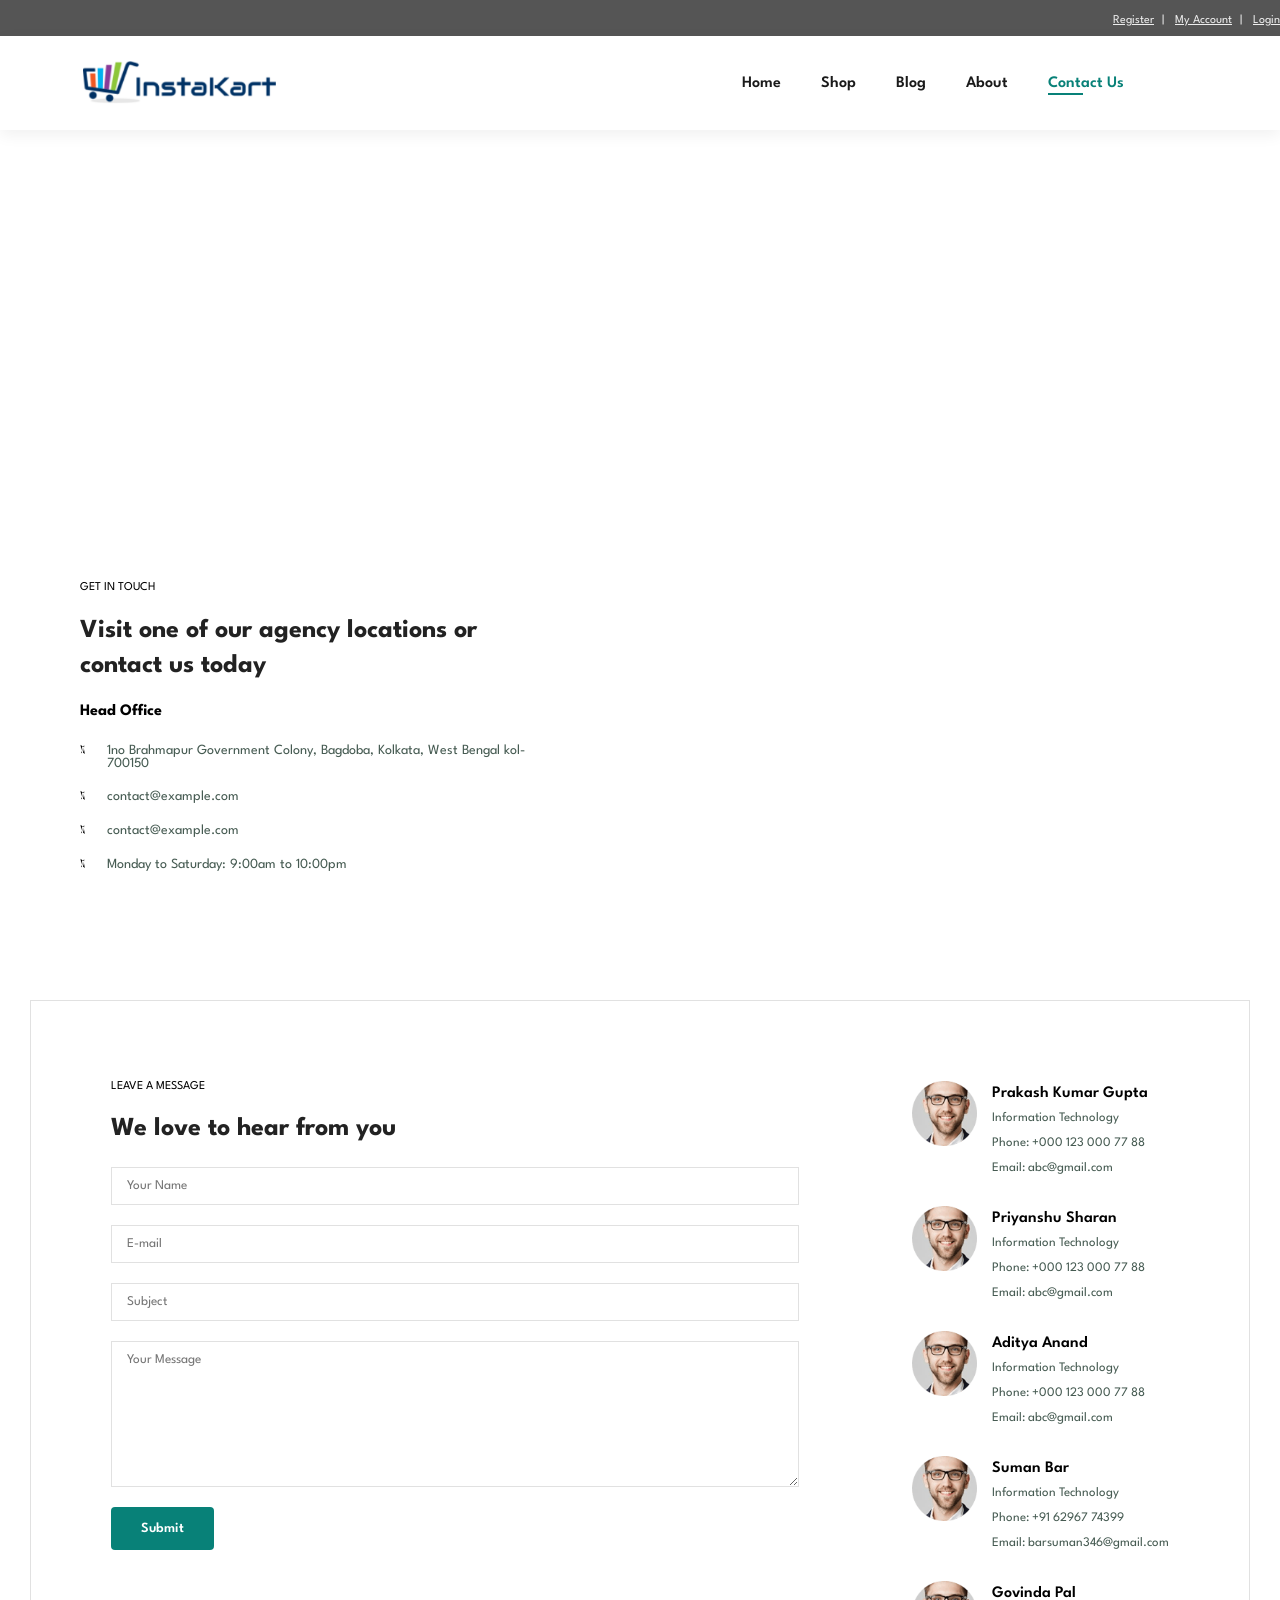
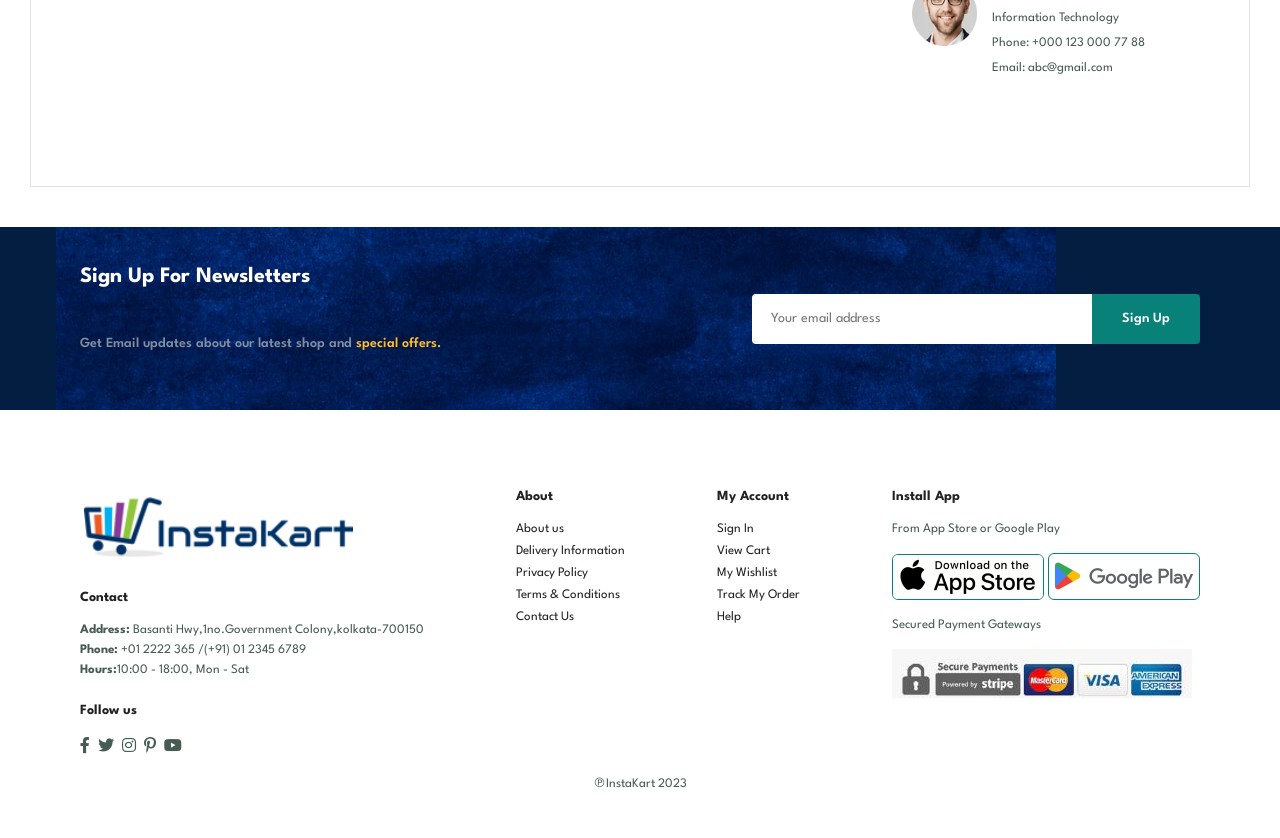
==== contact.html @ f8ef73f0 "INSTAKART Website" ====
<!DOCTYPE html>
<html lang="en">

<head>
    <meta charset="UTF-8">
    <meta http-equiv="X-UA-Compatible" content="IE=edge">
    <meta name="viewport" content="width=device-width, initial-scale=1.0">
    <title>InstaKart</title>
    <link rel="stylesheet" href="https://pro.fontawesome.com/releases/v5.10.0/css/all.css" />
    <link rel="stylesheet" href="style.css">
</head>

<body>

    <div id="top">
       
        <div class="container">
            
            <div class="col-md-6 offer">
                                
            </div>
            
            <div class="col-md-6">
                
                <ul class="menu">
                    
                    <li>
                        <a href="register_form.html">Register</a>
                    </li>
                    <li>
                        <a href="index.html">My Account</a>
                    </li>
                    <li>
                        <a href="login_form.html">Login</a>
                    </li>
                    
                </ul>
                
            </div>
            
        </div>
        
    </div>

    <section id="header">
        <a href="#"><img src="img/logo3.png" class="logo" alt=""></a>
    <div>
        <ul id="navbar">
            <li><a href="index.html">Home</a></li>
            <li><a  href="shop.html">Shop</a></li>
            <li><a href="blog.html">Blog</a></li>
            <li><a href="About.html">About</a></li>
            <li><a class="active" href="contact.html">Contact Us</a></li>
            <li id="lg-bag"><a href="cart.html"><i class="far fa-shopping-bag"></i></a></li>
            <a href="#" id="close"><i class="fa fa-times"></i></a>
    
        </ul>
    </div>
    <div id="mobile">
        <a href="cart.html"><i class="far fa-shopping-bag"></i></a>
        <i id="bar" class="fas fa-outdent"></i>
    </div>
    </section>
    <section id="page-header" class="contact-header">
        <h2>#let's_talk</h2>

        <p>LEAVE A MESSAGE, We love to hear from you!</p>

    </section>
    <section id="contact-details" class="section-p1">
        <div class="details">
            <span>GET IN TOUCH</span>
            <h2>Visit one of our agency locations or contact us today</h2>
            <h3>Head Office</h3>

            <div>
                <li>
                    <i class="fal fa-map"></i>
                    <p>1no Brahmapur Government Colony, Bagdoba, Kolkata, West Bengal kol-700150 </p>
                </li>
                <li>
                    <i class="fal fa-envelope"></i>
                    <p>contact@example.com</p>
                </li>
                <li>
                    <i class="fal fa-phone-alt"></i>
                    <p>contact@example.com</p>
                </li>
                <li>
                    <i class="fal fa-clock"></i>
                    <p>Monday to Saturday: 9:00am to 10:00pm</p>
                </li>
            </div>
        </div>
        <div class="map">
            <iframe
                src="https://www.google.com/maps/embed?pb=!1m18!1m12!1m3!1d14742.144108200806!2d88.45215622484382!3d22.521584684654076!2m3!1f0!2f0!3f0!3m2!1i1024!2i768!4f13.1!3m3!1m2!1s0x3a0274a1c0115249%3A0x975599390971e184!2sBengal%20Institute%20Of%20Technology!5e0!3m2!1sen!2sin!4v1680190437422!5m2!1sen!2sin"
                width="600" height="450" style="border:0;" allowfullscreen="" loading="lazy"
                referrerpolicy="no-referrer-when-downgrade"></iframe>
        </div>
    </section>

    <section id="form-details">
        <form action="">
            <span>LEAVE A MESSAGE</span>
            <h2>We love to hear from you</h2>
            <input type="text" placeholder="Your Name">
            <input type="text" placeholder="E-mail">
            <input type="text" placeholder="Subject">
            <textarea name="" id="" cols="30" rows="10" placeholder="Your Message"></textarea>
            <button class="normal">Submit</button>
        </form>
        <div class="people">
            <div>
                <img src="img/img/people/2.png" alt="">
                <p><span>Prakash Kumar Gupta</span> Information Technology <br>Phone: +000 123 000 77 88 <br>Email:
                    abc@gmail.com</p>
            </div>
            <div>
                <img src="img/img/people/2.png" alt="">
                <p><span>Priyanshu Sharan</span> Information Technology <br>Phone: +000 123 000 77 88 <br>Email:
                    abc@gmail.com</p>
            </div>
            <div>
                <img src="img/img/people/2.png" alt="">
                <p><span>Aditya Anand</span> Information Technology <br>Phone: +000 123 000 77 88 <br>Email:
                    abc@gmail.com</p>
            </div>
            <div>
                <img src="img/img/people/2.png" alt="">
                <p><span>Suman Bar</span> Information Technology <br>Phone: +91 62967 74399 <br>Email:
                    barsuman346@gmail.com</p>
            </div>
            <div>
                <img src="img/img/people/2.png" alt="">
                <p><span>Govinda Pal</span> Information Technology <br>Phone: +000 123 000 77 88 <br>Email:
                    abc@gmail.com</p>
            </div>
        </div>
    </section>

    <section id="newsletter" class="section-p1 section-m1">
        <div class="newstext">
            <h4>Sign Up For Newsletters</h4>
            <p>Get Email updates about our latest shop and <span>special offers.</span>

            </p>
        </div>
        <div class="form">
            <input type="text" placeholder="Your email address">
            <button class="normal">Sign Up</button>
        </div>
    </section>

    <footer class="section-p1">
        <div class="col">
            <img class="logo" src="img/logo3.png" alt="">
            <h4>Contact</h4>
            <p><strong>Address:</strong> Basanti Hwy,1no.Government Colony,kolkata-700150</p>
            <p><strong>Phone:</strong> +01 2222 365 /(+91) 01 2345 6789</p>
            <p><strong>Hours:</strong>10:00 - 18:00, Mon - Sat</p>
            <div class="follow">
                <h4>Follow us</h4>
                <div class="icon">
                    <i class="fab fa-facebook-f"></i>
                    <i class="fab fa-twitter"></i>
                    <i class="fab fa-instagram"></i>
                    <i class="fab fa-pinterest-p"></i>
                    <i class="fab fa-youtube"></i>
                </div>
            </div>
        </div>
        <div class="col">
            <h4>About</h4>
            <a href="#">About us</a>
            <a href="#">Delivery Information</a>
            <a href="#">Privacy Policy</a>
            <a href="#">Terms & Conditions</a>
            <a href="#">Contact Us</a>
        </div>
        <div class="col">
            <h4>My Account</h4>
            <a href="#">Sign In</a>
            <a href="#">View Cart</a>
            <a href="#">My Wishlist</a>
            <a href="#">Track My Order</a>
            <a href="#">Help</a>
        </div>
        <div class="col install">
            <h4>Install App</h4>
            <p>From App Store or Google Play</p>
            <div class="row">
                <img src="img/pay/app0.png" alt="">
                <img src="img/pay/gpay20.png" alt="">
            </div>
            <p>Secured Payment Gateways</p>
            <img src="img/pay/paym1.jpg" alt="">
        </div>
        <div class="copyright">
            <p>&copysr;InstaKart 2023</p>
        </div>
    </footer>

    <script src="script.js"></script>
</body>

</html>
---- style.css ----
@import url('https://fonts.googleapis.com/css?family=Spartan:wght@100;200;300;400;500;600;700;800;900&display=swap');


#top{
    background: #555555;
    padding: 10px 0;
}
#top .offer{
    color: #ffffff;
}
#top .offer .btn{
    text-transform: uppercase;
}
@media(max-width: 991px){
    #top .offer{
        margin-bottom: 10px;
    }
}
@media(max-width: 991px){
    #top{
        font-size: 12px;
        text-align: center;
    }
} 
#top a{
    color: #ffffff;
}
#top ul.menu{
    padding-top: 5px;
    margin: 0px;
    text-align: right;
    font-size: 12px;
    list-style: none;
}
@media(max-width: 991px){
    #top ul.menu{
        text-align: center;
    }
}
#top ul.menu > li{
    display: inline-block;
}
#top ul.menu > li a{
    color: #eeeeee;
}
#top ul.menu > li + li:before{
    content: "|\00a0";
    color: #f7f7f7;
    padding: 0 5px;
}

* {
    margin: 0;
    padding: 0;
    box-sizing: border-box;
    font-family: 'Spartan', sans-serif;
}

h1 {
    font-size: 50px;
    line-height: 64px;
    color: #222;
}

h2 {
    font-size: 46px;
    line-height: 54px;
    color: #222;
}

h4 {
    font-size: 20px;
    color: #222;
}

h6 {
    font-weight: 700;
    font-size: 12px;
}

p {
    font-size: 16px;
    color: #465b52;
    margin: 50px 0 20px 0;
}

.section-p1 {
    padding: 40px 80px;
}

.section-m1 {
    margin: 40px 0;
}

button.normal {
    font-size: 14px;
    font-weight: 600;
    padding: 15px 30px;
    color: #000;
    background-color: rgb(135, 199, 207);
    border-radius: 4px;
    cursor: pointer;
    border: none;
    outline: none;
    transition: 0.2s;
}
button.white {
    font-size: 13px;
    font-weight: 600;
    padding: 11px 18px;
    color: #fff;
    background-color: transparent;
    cursor: pointer;
    border: 1px solid #fff;
    outline: none;
    transition: 0.2s;
}

body {
    width: 100%;
}
/*Header start*/
#header {
    display: flex;
    align-items: center;
    justify-content: space-between;
    padding: 20px 80px;
    background: #ffffff;
    box-shadow: 0 5px 15px rgba(0, 0, 0, 0.06);
    z-index: 999;
    position: sticky;
    top: 0;
    left: 0;

}

#header img {
    width: 200px;
    height: 50px;

}

#navbar {
    display: flex;
    align-items: center;
    justify-content: center;
}

#navbar li {
    list-style: none;
    padding: 0 20px;
    position: relative;
}

#navbar li a {
    text-decoration: none;
    font-size: 16px;
    font-weight: 600;
    color: #1a1a1a;
    transition: 0.3s ease;
}

#navbar li a:hover,
#navbar li a.active {
    color: #088178;
}

#navbar li a.active::after,
#navbar li a:hover::after {
    content: "";
    width: 30%;
    height: 2px;
    background: #088178;
    position: absolute;
    bottom: -4px;
    left: 20px;
}
#mobile{
    display: none;
    align-items: center;
}
#close{
    display: none;
}
#hero {
    background-image: url("img/phone1.png");
    height: 90vh;
    width: 100%;
    background-size: cover;
    background-position: top 25% right 0;
    padding: 0 80px;
    display: flex;
    flex-direction: column;
    align-items: flex-start;
    justify-content: center;
}

#hero h4 {
    padding: bottom 15px;

}

#hero h1 {
    color: #088178;
}

#hero button {
    background-image: url(img/img/button.png);
    background-color: transparent;
    color: #088178;
    border: 0;
    padding: 14px 80px 14px 65px;
    background-repeat: no-repeat;
    cursor: pointer;
    font-weight: 700;
    font-size: 15px;
    font-family:'Times New Roman', Times, serif ;
}

#feature {
    display: flex;
    align-items: center;
    justify-content: space-between;
    flex-wrap: wrap;
}
#feature .fe-box {
    width: 180px;
    text-align: center;
    padding: 25px 15px;
    box-shadow: 20px 20px 34px rgba(0, 0, 0, 0.3);
    border: 1px solid #cce7d0;
    border-radius: 4px;
    margin: 15px 0;
}

#feature .fe-box:hover {
    box-shadow: 10px 10px 54px rgba(70, 62, 221, 0.1);
}

#feature .fe-box img {
    width: 100%;
    margin-bottom: 10px;
}

#feature .fe-box h6 {
    padding: 9px 8px 6px 8px;
    line-height: 1;
    border-radius: 4px;
    color: #088178;
    background-color: #fddde4;
}

#feature .fe-box:nth-child(2) h6 {
    background-color: #cdebbc;
}

#feature .fe-box:nth-child(3) h6 {
    background-color: #d1e8f2;
}

#feature .fe-box:nth-child(4) h6 {
    background-color: #cdd4f8;
}

#feature .fe-box:nth-child(5) h6 {
    background-color: #f6dbf6;
}

#feature .fe-box:nth-child(6) h6 {
    background-color: #fff2e5;
}


#product1 {
    text-align: center;
}

#product1 .pro-container {
    display: flex;
    justify-content: space-between;
    padding-top: 20px;
    flex-wrap: wrap;
}

#product1 .pro {
    width: 23%;
    min-width: 150px;
    padding: 10px 12px;
    border: 1px solid #ccead0;
    border-radius: 20px;
    cursor: pointer;
    box-shadow: 20px 20px 30px rgba(0, 0, 0, 0.2);
    margin: 15px 0;
    transition: 0.2s ease;
    position: relative;
}

#product1 .pro:hover {
    box-shadow: 20px 20px 30px rgba(0, 0, 0, 0.6);
}

#product1 .pro img {
    width: 70%;
    border-radius: 20px;
}

#product1 .pro .des {
    text-align: start;
    padding: 10px 0;
}

#product1 .pro .des span {
    color: #606063;
    font-size: 12px;
}

#product1 .pro .des h5 {
    padding-top: 7px;
    color: #1a1a1a;
    font-size: 14px;
}

#product1 .pro .des i {
    font-size: 12px;
    color: rgb(243, 181, 25);

}

#product1 .pro .des h4 {
    padding-top: 7px;
    font-size: 15px;
    font-weight: 700;
    color: #088178;

}

#product1 .pro .cart {
    width: 40px;
    height: 40px;
    line-height: 40px;
    border-radius: 50px;
    background-color: #e8f6ea;
    font-weight: 500;
    color: #088178;
    border: 1px solid #cce7d0;
    position: absolute;
    bottom: 20px;
    right: 10px;
}

#banner {
    display: flex;
    flex-direction: column;
    justify-content: center;
    align-items: center;
    text-align: center;
    background-image: url(img/banner/b2.jfif);
    width: 100%;
    height: 40vh;
    background-size: cover;
    background-position: center;
}

#banner h4 {
    color: #c1c5cc;
    font-size: 30px;
    padding: 10px 0;
}

#banner h2 span {
    color: #ef3636;
}

#banner h2 {
    color: #99aadc;
}

#banner button:hover {
    background: #088178;
    color: #fff;
}
#sm-banner{
    display: flex;
    justify-content: space-between;
    flex-wrap: wrap;
}
#sm-banner .banner-box{
    display: flex;
    flex-direction: column;
    justify-content: center;
    align-items: flex-start;
    background-image: url(img/img/banner/b17.jpg);
    min-width: 580px;
    height: 50vh;
    background-size: cover;
    background-position: center;
    padding: 30px;
}
#sm-banner .banner-box2{
    background-image: url(img/img/banner/b10.jpg);
}
#sm-banner h4{
    color: #fff;
    font-size: 20px;
    font-weight: 300;
}
#sm-banner h2{
    color: #fff;
    font-size: 28px;
    font-weight: 500;
}
#sm-banner span{
    color: #fff;
    font-size: 14px;
    font-weight: 500;
    padding-bottom: 15px;
}

#sm-banner .banner-box:hover button{
    background: #088178;
    border: 1px solid;
}

#newsletter {
    display: flex;
    justify-content: space-between;
    flex-wrap: wrap;
    align-items: center;
    background-image: url(img/banner/b5.jfif);
    background-repeat: no-repeat;
    background-position: 20% 30%;
    background-color: #041e42;
}

#newsletter h4 {
    font-size: 22px;
    font-weight: 700;
    color: #fff;
}

#newsletter p {
    font-size: 14px;
    font-weight: 600;
    color: #818ea0;
}

#newsletter p span {
    color: #ffbd27;
}

#newsletter input {
    height: 3.125rem;
    padding: 0 1.25em;
    font-size: 14px;
    width: 100%;
    border: 1px solid transparent;
    border-radius: 4px;
    outline: none;
    border-top-right-radius: 0;
    border-bottom-right-radius: 0;

}

#newsletter button {
    background-color: #088178;
    color: #fff;
    white-space: nowrap;
    border-top-left-radius: 0;
    border-bottom-left-radius: 0;
}

#newsletter .form {
    display: flex;
    width: 40%;
}

footer {
    display: flex;
    flex-wrap: wrap;
    justify-content: space-between;
}

footer .col {
    display: flex;
    flex-direction: column;
    align-items: flex-start;
    margin-bottom: 20px;
}

footer .logo {
    margin-bottom: 30px;
}

footer h4 {
    font-size: 14px;
    padding-bottom: 20px;
}

footer p {
    font-size: 13px;
    margin: 0 0 8px 0;
}

footer a {
    font-size: 13px;
    text-decoration: none;
    color: #222;
    margin-bottom: 10px;
}

footer .follow {
    margin-top: 20px;
}

footer .follow i {
    color: #465b52;
    padding-right: 4px;
    cursor: pointer;
}

footer .install .row img {
    border: 1px solid #088178;
    border-radius: 6px;
}

footer .install img {
    margin: 10px 0 15px 0;
}

footer .follow i:hover,
footer a:hover {
    color: #008178;
}

footer .copyright {
    width: 100%;
    text-align: center;
}


/* shop page */
#page-header {
    background-image: url(img/img/banner/b1.jpg);
    width: 100%;
    height: 40vh;
    background-size: cover;
    display: flex;
    justify-content: center;
    text-align: center;
    flex-direction: column;
    padding: 14px;

}

#page-header h2,
#page-header p {
    color: #fff;
}

#pagination {
    text-align: center;
}

#pagination a {
    text-decoration: none;
    background-color: #088178;
    padding: 15px 20px;
    border-radius: 4px;
    color: #fff;
    font-weight: 600;
}

#pagination a i {
    font-size: 16px;
    font-weight: 600;
}


/*Single Product */
#prodetails {
    display: flex;
    margin-top: 20px;
}

#prodetails .single-pro-image {
    width: 30%;
    margin-right: 50px;
}

.small-img-group {
    display: flex;
    justify-content: space-between;

}

.small-img-col {
    flex-basis: 24%;
    cursor: pointer;
}

#prodetails .single-pro-details {
    width: 50%;
    padding-top: 30px;
}

#prodetails .single-pro-details h4 {
    padding: 40px 0 20px 0;
}

#prodetails .single-pro-details h2 {
    font-size: 26px;
}

#prodetails .single-pro-details select {
    display: block;
    padding: 5px 10px;
    margin-bottom: 10px;
}

#prodetails .single-pro-details input {
    width: 50px;
    height: 47px;
    padding-left: 10px;
    font-size: 16px;
    margin-right: 10px;
}

#prodetails .single-pro-details button {
    background: #004c5b;
    color: #fff;
}

#prodetails .single-pro-details input:focus {
    outline: none;
}

#prodetails .single-pro-details span {
    line-height: 25px;
}



/* Blog Page */

#page-header.blog-header {
    background-image: url(img/img/banner/b19.jpg);

}

#blog {
    padding: 150px 150px 0 150px;

}

#blog .blog-box {
    display: flex;
    align-items: center;
    width: 100%;
    position: relative;
    padding-bottom: 90px;
}

#blog .blog-img {
    width: 50%;
    margin-right: 40px;
}

#blog img {
    width: 100%;
    height: 300px;
    object-fit: cover;
}

#blog .blog-details {
    width: 50%;
}

#blog .blog-details a {
    text-decoration: none;
    font-size: 11px;
    color: black;
    font-weight: 700;
    position: relative;
    transition: 0.3s;
}

#blog .blog-details a::after {
    content: "";
    width: 50px;
    height: 1px;
    background-color: #000;
    position: absolute;
    top: 4px;
    right: -60px;
}

#blog .blog-details a:hover {
    color: #088178;

}

#blog .blog-details a:hover:after {
    background-color: #088178;
}

#blog .blog-box h1 {
    position: absolute;
    top: -40px;
    left: 0;
    font-size: 70px;
    font-weight: 700;
    color: #c9cbce;
    z-index: -9;
}

/*About Page */
#page-header.about-header{
    background-image: url("img/img/about/banner.png");

}

#about-header{
    display: flex;
    align-items: center;
}
#about-header img{
    width: 50%;
    height: auto;
}
#about-header div{
    padding-left: 40px;
}
#about-app{
    text-align: center;
}
#about-app .video{
width: 70%;
height: 100%;
margin: 30px auto 0 auto;
}
#about-app .video video{
    width: 100%;
    height: 100%;
    border-radius: 20px;
}


/* Contact Page */
#page-header.contact-header{
    background-image: url(img/img/ContactUs.jpg);  
}
#contact-details{
    display: flex;
    align-items: center;
    justify-content: space-between;
}
#contact-details .details{
    width: 40%;

}

#contact-details .details span,
#form-details form span{
    font-size: 12px;
}
#contact-details .details h2,
#form-details form h2{
    font-size: 26px;
    line-height: 35px;
    padding: 20px 0;
}
#contact-details .details h3{
    font-size: 16px;
    padding-bottom: 15px;
}
#contact-details .details li{
    list-style: none;
    display: flex;
    padding: 10px 0;
}
#contact-details .details li i{
    font-size: 14px;
    padding-right: 22px;
}
#contact-details .details li p{
   margin: 0;
   font-size: 14px;
}
#contact-details .map{
    width: 55%;
    height: 400px;
}
#contact-details .map iframe{
    width: 100%;
    height: 100%;
}
#form-details{
    display: flex;
    justify-content: space-between;
    margin: 30px;
    padding: 80px;
    border: 1px solid #e1e1e1;
}
#form-details form{
    width: 65%;
    display: flex;
    flex-direction: column;
    align-items: flex-start;
}
#form-details form input,
#form-details form textarea{
    width: 100%;
    padding: 12px 15px;
    outline: none;
    margin-bottom: 20px;
    border: 1px solid #e1e1e1;
}
#form-details form button{
    background-color: #088178;
    color: #fff;
}
#form-details .people div{
    padding-bottom: 25px;
    display: flex;
    align-items: flex-start;
}
#form-details .people div img{
    width: 65px;
    height: 65px;
    object-fit: cover;
    margin-right: 15px;
}
#form-details .people div p{
    margin: 0;
    font-size: 13px;
    line-height: 25px;
}
#form-details .people div p span{
    display: block;
    font-size: 16px;
    font-weight: 600;
    color: #000;
}

/*cart page*/
#page-header.cart-header{
    background-image: url(img/hero.jpg);  
}
#cart{
    overflow-x: auto;
}
#cart table{
    width: 100%;
    border-collapse: collapse;
    table-layout: fixed;
    white-space: nowrap;
}
#cart table img{
    width: 70px;
}
#cart table td:nth-child(1){
    width: 100px;
    text-align: center;

}

#cart table td:nth-child(2){
    width: 150px;
    text-align: center;

}
#cart table td:nth-child(3){
    width: 250px;
    text-align: center;

}
#cart table td:nth-child(4),
#cart table td:nth-child(5),
#cart table td:nth-child(6){
    width: 150px;
    text-align: center;

}
#cart table td:nth-child(5) input{
    width: 70px;
    padding: 10px 5px 10px 15px;
}
#cart table thead{
    border: 1px solid #e2e9e1;
    border-left: none;
    border-right: none;
}
#cart table thead td{
    font-weight: 700;
    text-transform: uppercase;
    font-size: 13px;
    padding: 18px 0;
}
#cart table tbody tr td{
    padding: 15px;
}
#cart table tbody td{
    font-size: 13px;
}
#cart-add{
    display: flex;
    flex-wrap: wrap;
    justify-content: space-between;
}
#coupon,
#subtotal h3{
    width: 50%;
    margin-bottom: 30px;
}
#coupon h3{
    padding-bottom: 15px;
}
#coupon input{
    padding: 10px 20px;
    outline: none;
    width: 60%;
    margin-right: 10px;
    border: 1px solid #e2e9e1;
}

#coupon button,
#subtotal button{
    background-color: #088178;
    color: #fff;
    padding: 11px 20px;
}
#subtotal{
    width: 50%;
    margin-bottom: 30px;
    border: 1px solid #e2e9e1;
    padding: 30px;
}
#subtotal table{
    border-collapse: collapse;
    width: 100%;
    margin-bottom: 20px;
}
#subtotal table td{
    width: 50%;
    border: 1px solid #e2e9e1;
    padding: 10px;
    font-size: 13px;
}
/*start media query */
@media (max-width:799px){
    .section-p1{
        padding: 40px 40px;
    }
    #navbar{
        display: flex;
        flex-direction: column;
        align-items: flex-start;
        justify-content: flex-start;
        position: fixed;
        top: 0;
        right:-300px;
        height: 100vh;
        width: 300px;
        background-color: #E3E6F3;
        box-shadow: 0 40px 60px rgba(0, 0, 0, 0.1);
        padding: 80px 0 0 10px;
        transition: 0.3s;
    }
    #navbar.active{
        right: 0px;
    }
    #navbar li{
        margin-bottom: 25px;
    }
    #mobile{
        display: flex;
        align-items: center;
    }
    #mobile i{
        color: #1a1a1a;
        font-size: 24px;
        padding-left: 20px;
    }
    #close{
        display: initial;
        position: absolute;
        top: 30px;
        left: 30px;
        color: #222;
        font-size: 24px;
    }
    #lg-bag{
        display: none;
    }
    #hero{
        height: 70vh;
        padding: 0 80px;
        background-position: top 30% right 30%;
    }
    #feature{
        justify-content: center;
    }
    #feature .fe-box{
        margin: 15px 15px;
    }
    #product1 .pro-container{
        justify-content: center;
    }
    #product1 .pro{
        margin: 15px;
    }
    /*
    banner*/
    #banner{
        height: 20vh;
    }
    #sm-banner .banner-box{
        min-width: 100%;
        height: 30vh;
    }
    #newsletter .form{
        width: 70%;
    }
    /*contact*/
    #form-details{
        padding: 40px;
    }
    #form-details form{
        width: 50%;
        
    }

}
@media (max-width: 477px) {
    .section-p1{
        padding: 20px;
    }
    #header{
        padding: 10px 30px;
    }
    h1{
        font-size: 38px;
    }
    h2{
        font-size: 32px;
    }
    #hero{
        padding: 0 20px;
        background-position: 55%;
    }
    #feature{
        justify-content: space-between;
    }
    #feature .fe-box{
        width: 155px;
        margin: 0 0 15px 0;
    }
    #product1 .pro{
        width: 100%;
    }
   #banner{
    height: 40vh;
   }
   #sm-banner .banner-box{
    height: 40vh;
   }
   #newsletter{
    padding: 40px 20px;
   }
   #newsletter .form{
    width: 100%;
   }
   footer .copyright{
    text-align: start;
   }
   /*for singleproduct page*/
    #prodetails {
        display: flex;
        flex-direction: column;
    }

    #prodetails.single-pro-image {
        width: 100%;
        margin-right: 0px;
    }

    #prodetails.single-pro-details {
        width: 100%;
    }
    /*for blog page*/

    #blog{
        padding: 100px 20px 0 20px;
    }

    #blog .blog-box{
        display: flex;
        flex-direction: column;
        align-items: flex-start;
       
    }

    #blog .blog-img{
        width: 100%;
        margin-right: 0px;
        margin-bottom: 30px;
    }

    #blog .blog-details{
        width: 100%;
    }

    /*for about page*/
    #about-header{
        flex-direction: column;
    }
    #about-header img{
        width: 100%;
        margin-bottom: 20px;
    }
    #about-header div{
        padding-left: 0px;
    }
    #about-app .video{
        width: 100%;
    }

    /*contact*/
    #contact-details{
        flex-direction: column;
    }
    #contact-details .details{
        width: 100%;
        margin-bottom: 30px;
    }
    #contact-details .map{
        width: 100%;
    }
    #form-details{
        margin: 10px;
        padding: 30px 10px;
        flex-wrap: wrap;
    }
    #form-details form{
        width: 100%;
        margin-bottom: 30px;
    }
    /*cart page*/
    #cart-add{
        flex-direction: column;
    }
    #coupon{
        width: 100%;
    }
    #subtotal{
        width: 100%;
        padding: 20%;
    }


}
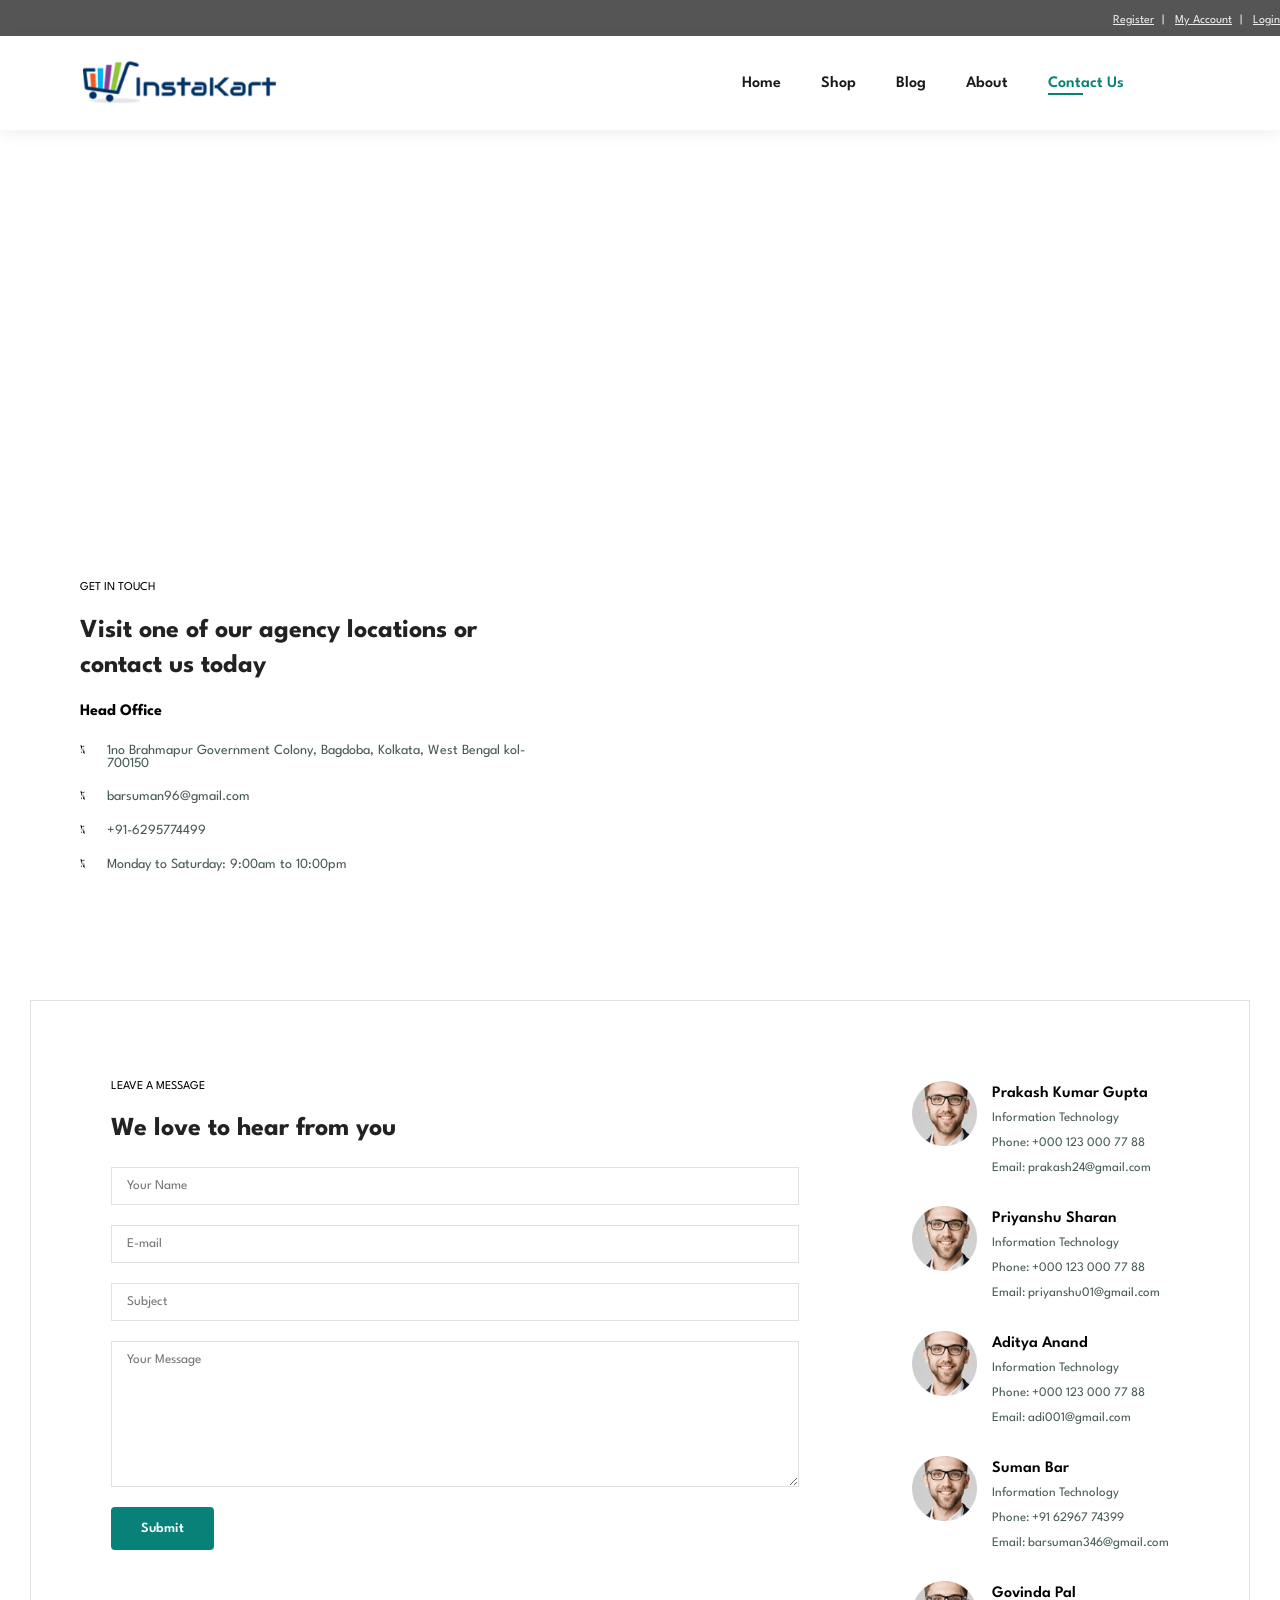
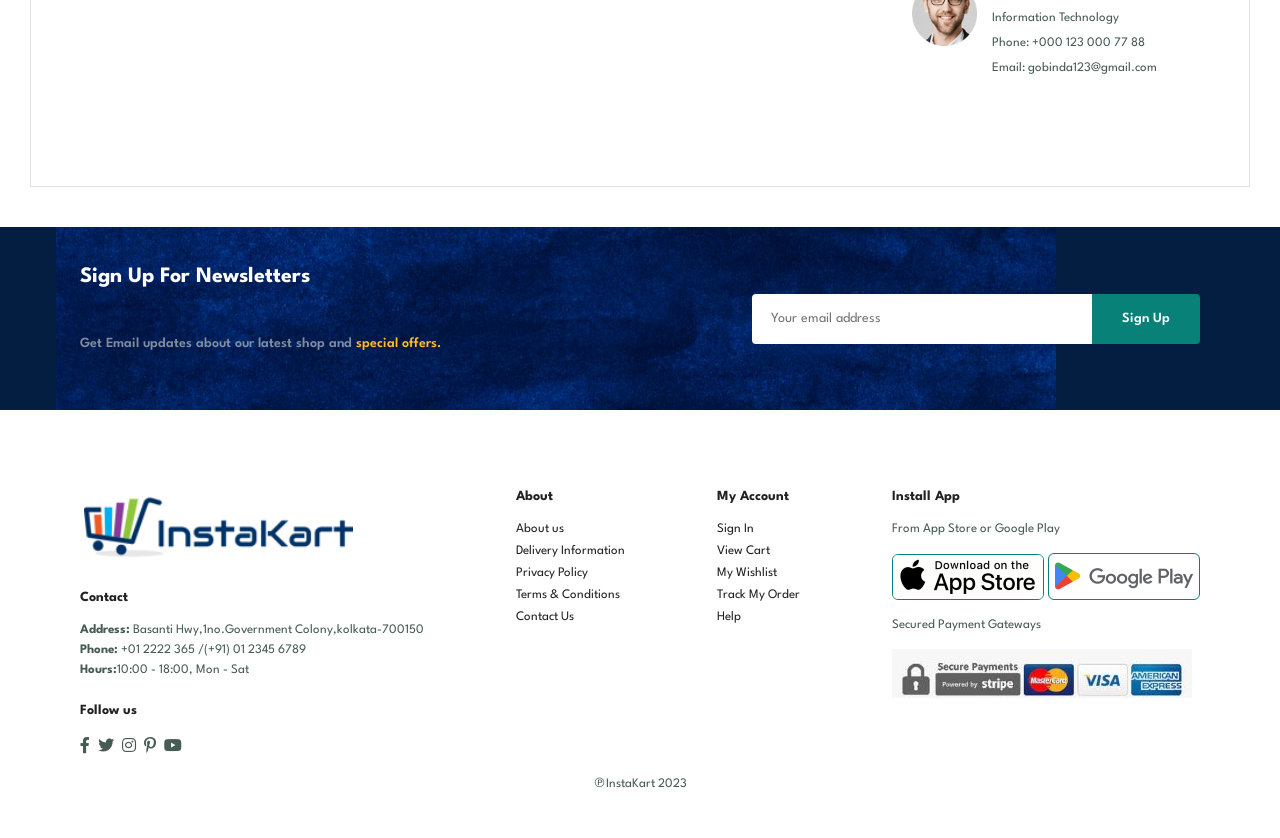
==== commit b2dd3a17: "Update contact.html" ====
--- a/contact.html
+++ b/contact.html
@@ -80,11 +80,11 @@
                 </li>
                 <li>
                     <i class="fal fa-envelope"></i>
-                    <p>contact@example.com</p>
+                    <p>barsuman96@gmail.com</p>
                 </li>
                 <li>
                     <i class="fal fa-phone-alt"></i>
-                    <p>contact@example.com</p>
+                    <p>+91-6295774499</p>
                 </li>
                 <li>
                     <i class="fal fa-clock"></i>
@@ -114,17 +114,17 @@
             <div>
                 <img src="img/img/people/2.png" alt="">
                 <p><span>Prakash Kumar Gupta</span> Information Technology <br>Phone: +000 123 000 77 88 <br>Email:
-                    abc@gmail.com</p>
+                    prakash24@gmail.com</p>
             </div>
             <div>
                 <img src="img/img/people/2.png" alt="">
                 <p><span>Priyanshu Sharan</span> Information Technology <br>Phone: +000 123 000 77 88 <br>Email:
-                    abc@gmail.com</p>
+                    priyanshu01@gmail.com</p>
             </div>
             <div>
                 <img src="img/img/people/2.png" alt="">
                 <p><span>Aditya Anand</span> Information Technology <br>Phone: +000 123 000 77 88 <br>Email:
-                    abc@gmail.com</p>
+                    adi001@gmail.com</p>
             </div>
             <div>
                 <img src="img/img/people/2.png" alt="">
@@ -134,7 +134,7 @@
             <div>
                 <img src="img/img/people/2.png" alt="">
                 <p><span>Govinda Pal</span> Information Technology <br>Phone: +000 123 000 77 88 <br>Email:
-                    abc@gmail.com</p>
+                    gobinda123@gmail.com</p>
             </div>
         </div>
     </section>
@@ -204,4 +204,4 @@
     <script src="script.js"></script>
 </body>
 
-</html>+</html>
